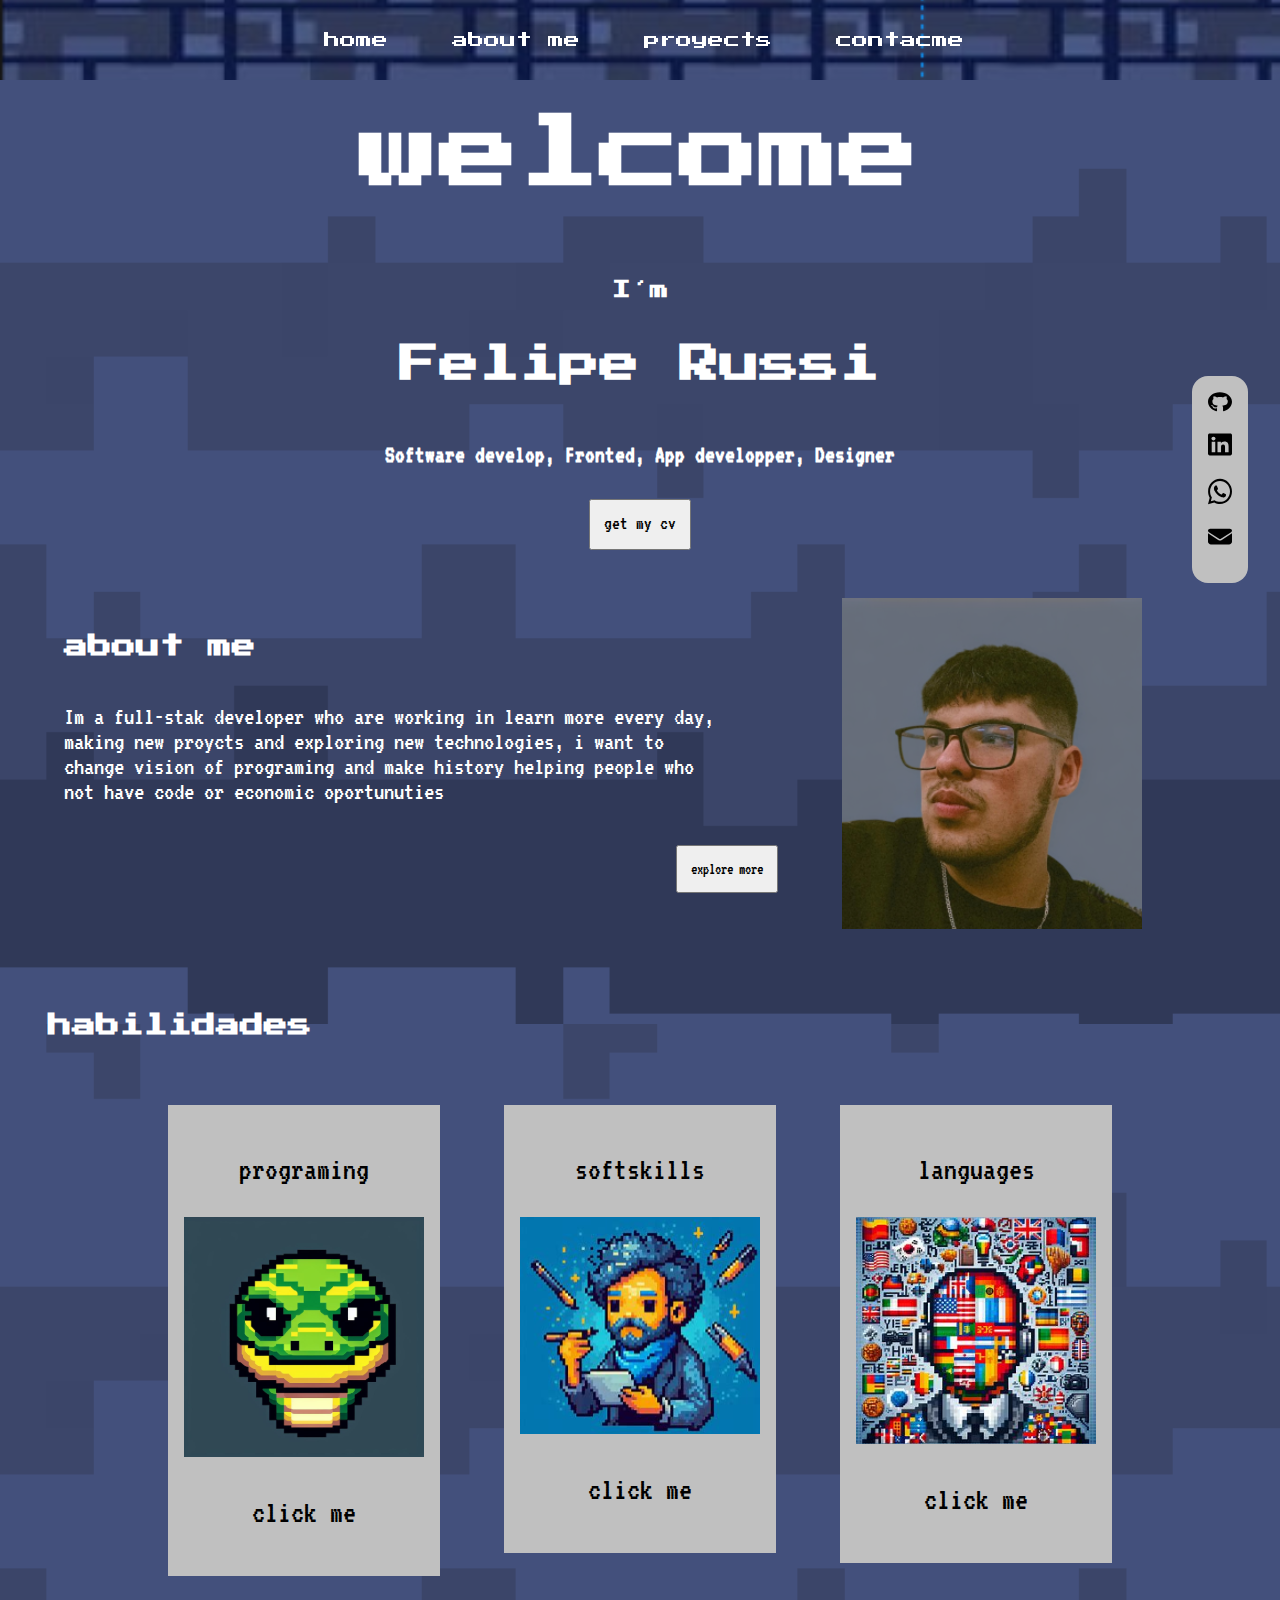
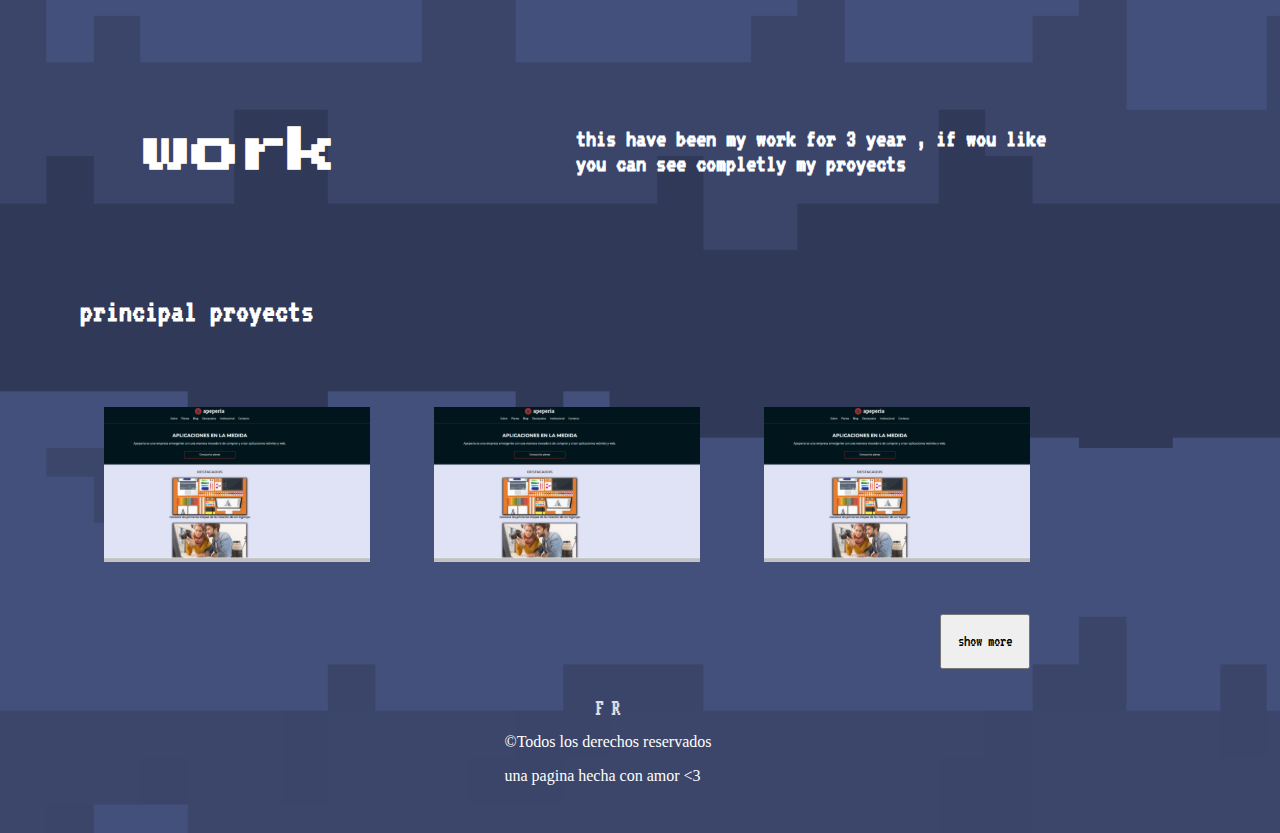
==== index.html @ 981fec52 "v1.1.1" ====
<!DOCTYPE html>
<html lang="en">
<head>
    <meta charset="UTF-8">
    <title>portafolio</title>

    <link rel="preconnect" href="https://fonts.googleapis.com">
<link rel="preconnect" href="https://fonts.gstatic.com" crossorigin>
<link href="https://fonts.googleapis.com/css2?family=Press+Start+2P&family=VT323&family=Workbench&display=swap" rel="stylesheet">
    <link rel="stylesheet" href="css/body.css">
    <link rel="stylesheet" href="css/normalize.css">

    <link rel="stylesheet" href="css/nav.css">
    <link rel="stylesheet" href="css/welcome.css">
    <link rel="stylesheet" href="css/float_button.css">
    <link rel="stylesheet" href="css/about_class.css">
    <link rel="stylesheet" href="css/habilities.css">
    <link rel="stylesheet" href="css/work.css">
    <link rel="stylesheet" href="css/footer.css">
</head>
<body style="background-image: url(img/background.svg)">
    <header>
        <nav style="background-image: url(img/navbar_background.svg)">
            <ul class="navbar">
                <li><a href="#welcome">home</a></li>
                <li><a href="#about">about me</a></li>
                <li><a href="#work">proyects</a></li>
                <li><a href="#">contacme</a></li>
            </ul>
        </nav>
    </header>
    <main>

        <div class="welcome" id="welcome">
            <h2>welcome</h2>
            <h3>I´m</h3>
            <h1>Felipe Russi</h1>
            <h4>Software develop, Fronted, App developper, Designer</h4>
            <a href="img/hoja%20de%20vida%20alvaro%20felipe%20lopez%20russi.pdf" target="_blank">
                <button type="button">get my cv</button>
            </a>
        </div>
        <div class="FloatButton">
            <a href="https://github.com/aflopez2908" target="_blank"><img src="img/github.svg"></a>
            <a href="https://www.linkedin.com/in/alvaro-felipe-lopez-russi-3a76521a1/" target="_blank"><img src="img/linkelnd.svg"></a>
            <a href="https://wa.me/573052374118"><img src="img/whatsapp.svg" target="_blank"></a>
            <a href="mailto:aflopezrussi@gmail.com"><img src="img/email.svg" target="_blank"></a>

        </div>
        <div class="about" id="about">
            <div class="about_text_area">
                <h2>about me</h2>
                <p>Im a full-stak
                    developer who are working in learn more every day,
                    making new proycts and exploring new technologies, i want to
                    change vision of programing and make history helping people who
                    not have code or economic oportunuties</p>
                <div class="about_button_class">
                    <button>explore more</button>
                </div>

            </div>
            <img src="img/avatar.svg" alt="imagen avatar" class="about_image">
        </div>
        <div class="habilities_container">
            <h2>habilidades</h2>
            <div class="habilities">

            <div class="tarjeta" onclick="mostrarHabilidad(1)">
                <div class="content">
                <p>programing</p>
                <img src="img/python.svg" alt="python image">
                <p>click me</p>
                </div>
            </div>
            <div class="tarjeta" onclick="mostrarHabilidad(2)">
                <div class="content">
                <p>softskills</p>
                <img src="img/soft.svg" alt="soft skills image">
                <p>click me</p>
                </div>
            </div>
            <div class="tarjeta" onclick="mostrarHabilidad(3)">
                <div class="content">
                <p>languages</p>
                <img src="img/lenguages.svg" alt="lenguages image">
                <p>click me</p>
                </div>
            </div>
            </div>

            <div class="habilidades" id="habilidad1">
                <button onclick="ocultarHabilidad(1)">Volver</button>

                <div class="habilidades_content">

                    <div class="content">
                <p>Python</p>
                <img src="img/python.svg" alt="python image">
                <p>click me</p>
                </div>
                    <div class="content">
                <p>React</p>
                <img src="img/react.svg" alt="react image">
                <p>click me</p>
                </div>
                    <div class="content">
                <p>css</p>
                <img src="img/css.webp" alt="css image">
                <p>click me</p>
                </div>
                    <div class="content">
                <p>html</p>
                <img src="img/html.webp" alt="html image">
                <p>click me</p>
                </div>
                    <div class="content">
                        <p>javascript</p>
                        <img src="img/javascript.webp" alt="html image">
                        <p>click me</p>
                    </div>
                    <div class="content">
                <p>oracle database</p>
                <img src="img/oracle.webp" alt="oracle image">
                <p>click me</p>
                </div>


                </div>


          </div>

          <div class="habilidades" id="habilidad2">
              <button onclick="ocultarHabilidad(2)">Volver</button>
            <div class="habilidades_content">
                <div class="content">
                <p>teamwork</p>
                <img src="img/Vector.webp" alt="#">
                <p>click me</p>
                </div>
                <div class="content">
                <p>fast learning</p>
                <img src="img/person.webp" alt="#">
                <p>click me</p>
                </div>
                <div class="content">
                <p>Resilience</p>
                <img src="img/pace.webp" alt="#">
                <p>click me</p>
                </div>
                <div class="content">
                <p>Coupling</p>
                <img src="img/handshake.webp" alt="#">
                <p>click me</p>
                </div>

                </div>

          </div>

          <div class="habilidades" id="habilidad3">
              <button onclick="ocultarHabilidad(3)">Volver</button>
            <div class="habilidades_content">
                <div class="content">
                <p>Spanish</p>
                <img src="img/españa.webp" alt="#">
                <p>click me</p>
                </div>

                <div class="content">
                <p>English</p>
                <img src="img/usa.webp" alt="#">
                <p>click me</p>
                </div>

                <div class="content">
                <p>Portuguese</p>
                <img src="img/brasil.webp" alt="#">
                <p>click me</p>
                </div>

                </div>

          </div>

          <script>
            function mostrarHabilidad(id) {
              document.getElementById('habilidad' + id).style.display = 'flex';
              document.querySelector('.habilities').style.display = 'none';
            }

            function ocultarHabilidad(id) {
              document.getElementById('habilidad' + id).style.display = 'none';
              document.querySelector('.habilities').style.display = 'flex';
            }
          </script>
        </div>
        <div class="work" id="work">

            <div class="text_work">
                <h2>work</h2>
                <h3>this have been my work for 3 year , if wou like you can see completly my proyects</h3>

            </div>
            <div class="proyects_work">

                <h3>principal proyects</h3>
                <ul>
                    <li><img src="img/image1.svg" alt="#"></li>
                    <li><img src="img/image1.svg" alt="#"></li>
                    <li><img src="img/image1.svg" alt="#"></li>
                </ul>
                <div class="button">
                <button>show more</button>
                </div>
            </div>


        </div>

    </main>

    <footer>
        <div class="logo_footer">F R</div>
        <div>
            <p>©Todos los derechos reservados</p>
            <p>una pagina hecha con amor <3</p>
        </div>
    </footer>

</body>
</html>
---- css/body.css ----
body{
    color: white;
}
---- css/nav.css ----
nav {
    align-items: center;
    justify-content: center;
    display: flex;
    padding: 1rem;
    position: fixed;
    width: 100%;
    font-family: "Press Start 2P", system-ui;

}

.navbar{
    display: flex;


}

.navbar li{

    padding-right: 4rem;
    text-decoration: none;
}
---- css/welcome.css ----
.welcome{
    display: flex;
    flex-direction: column;
    align-items: center;
    justify-content: center;
    padding-top: 3rem;
    font-family: "Press Start 2P", system-ui;
}
.welcome h1{
    font-size: 2.5rem;
}
.welcome h2{
    font-size: 5rem;
    padding-bottom: 0;
}
.welcome h4{

    font-family: "VT323", monospace;
    font-size: 1.5rem;
}
.welcome button{
    font-family: "VT323", monospace;
    padding: 0.8rem;
    font-size: 1.2rem;
}
---- css/float_button.css ----
.FloatButton{
    display: flex;
    flex-direction: column;
    margin: 1rem;
    position: fixed;
    right: 1rem;
    top: 40%;
    text-align: center;
    z-index: 100;
    background-color: silver;
    padding: 1rem;
    border-radius: 1rem;

}

.FloatButton img {

    padding-bottom: 1rem;
    width: 1.5rem;
}
---- css/about_class.css ----
.about{
    display: flex;
    padding: 2rem;
}

.about_text_area{
    display: flex;
    flex-direction: column;
    margin: 1rem;
    padding: 1rem;
    max-width: 60%;
}

.about_button_class{
    display: flex;
    align-items: end;
    justify-content: end;

}
.about_button_class button {

    margin-right: 1rem;
    margin-top: 1rem;
}

.about_image{
    padding: 1rem;
    width: 300px;
}

.about h2{
    font-family: "Press Start 2P", system-ui;
}

.about p{
    font-family: "VT323", monospace;
    font-size: 1.6rem;
    width: 90%;
}
.about button{
    font-family: "VT323", monospace;
    padding: 0.8rem;
}
---- css/habilities.css ----
.habilities_container{
    padding: 1rem;
}
.habilities_container h2{
    padding-left: 2rem;
    font-family: "Press Start 2P", system-ui;
}
.habilities_container p{
    font-family: "VT323", monospace;
}


.habilities{
    display: flex;
    padding: 1rem;
    justify-content: center;
    align-items: stretch;

}
.content{
    margin-right: 2rem;
    padding: 1rem;
    background-color: silver;


}

.habilidades {
    display: none;
    align-items: center;

}
.habilidades button{
    height: 4rem;
    justify-content: end;
    margin-left: 2rem;
    font-family: "VT323", monospace
}

.habilidades_content{
    padding-left: 1rem;
    display: flex;
    flex-wrap: wrap;
    width: 90%;
    justify-content: center;
    align-items: center;
}
.content{
    margin: 2rem;
    text-align: center;
    color: black;
    font-size: 1.6rem;
}
.habilidades img{
    width: 10rem;
}

.tarjeta p{
    text-align: center;
    color: black;
    font-size: 2rem;
}
.tarjeta img{
    width: 15rem;
    height: 30%;
}
---- css/work.css ----
.work{
    display: flex;
    flex-direction: column;

}

.text_work{
    display: flex;
    align-items: center;
    padding-left: 6rem;
}

.text_work h2{
    padding: 3rem;
    font-family: "Press Start 2P", system-ui;
    font-size: 3rem;


}
.text_work h3 {
    width: 40%;
    margin-left: 12rem;
    font-family: "VT323", monospace;
    font-size: 1.6rem;
}

.proyects_work{
    display: flex;
    flex-direction: column;
    padding-left: 2rem;
}

.proyects_work h3{
    font-family: "VT323", monospace;
    font-size: 2rem;
    padding-left: 3rem;


}

.proyects_work ul{
    display: flex;
    align-items: center;

}

.proyects_work li{
    padding: 2rem;
}

.button{
    display: flex;
    justify-content:flex-end;
    width: 80%;
    font-family: "VT323", monospace;
}

.button button{
    padding: 1rem;
    font-size: 1.3;
}
---- css/footer.css ----
footer{
    display: flex;
    align-items: center;
    justify-content: center;
    flex-direction: column;
    width: 90%;
    padding: 2rem;

}

.logo_footer{
    font-family: Workbench, serif;
}
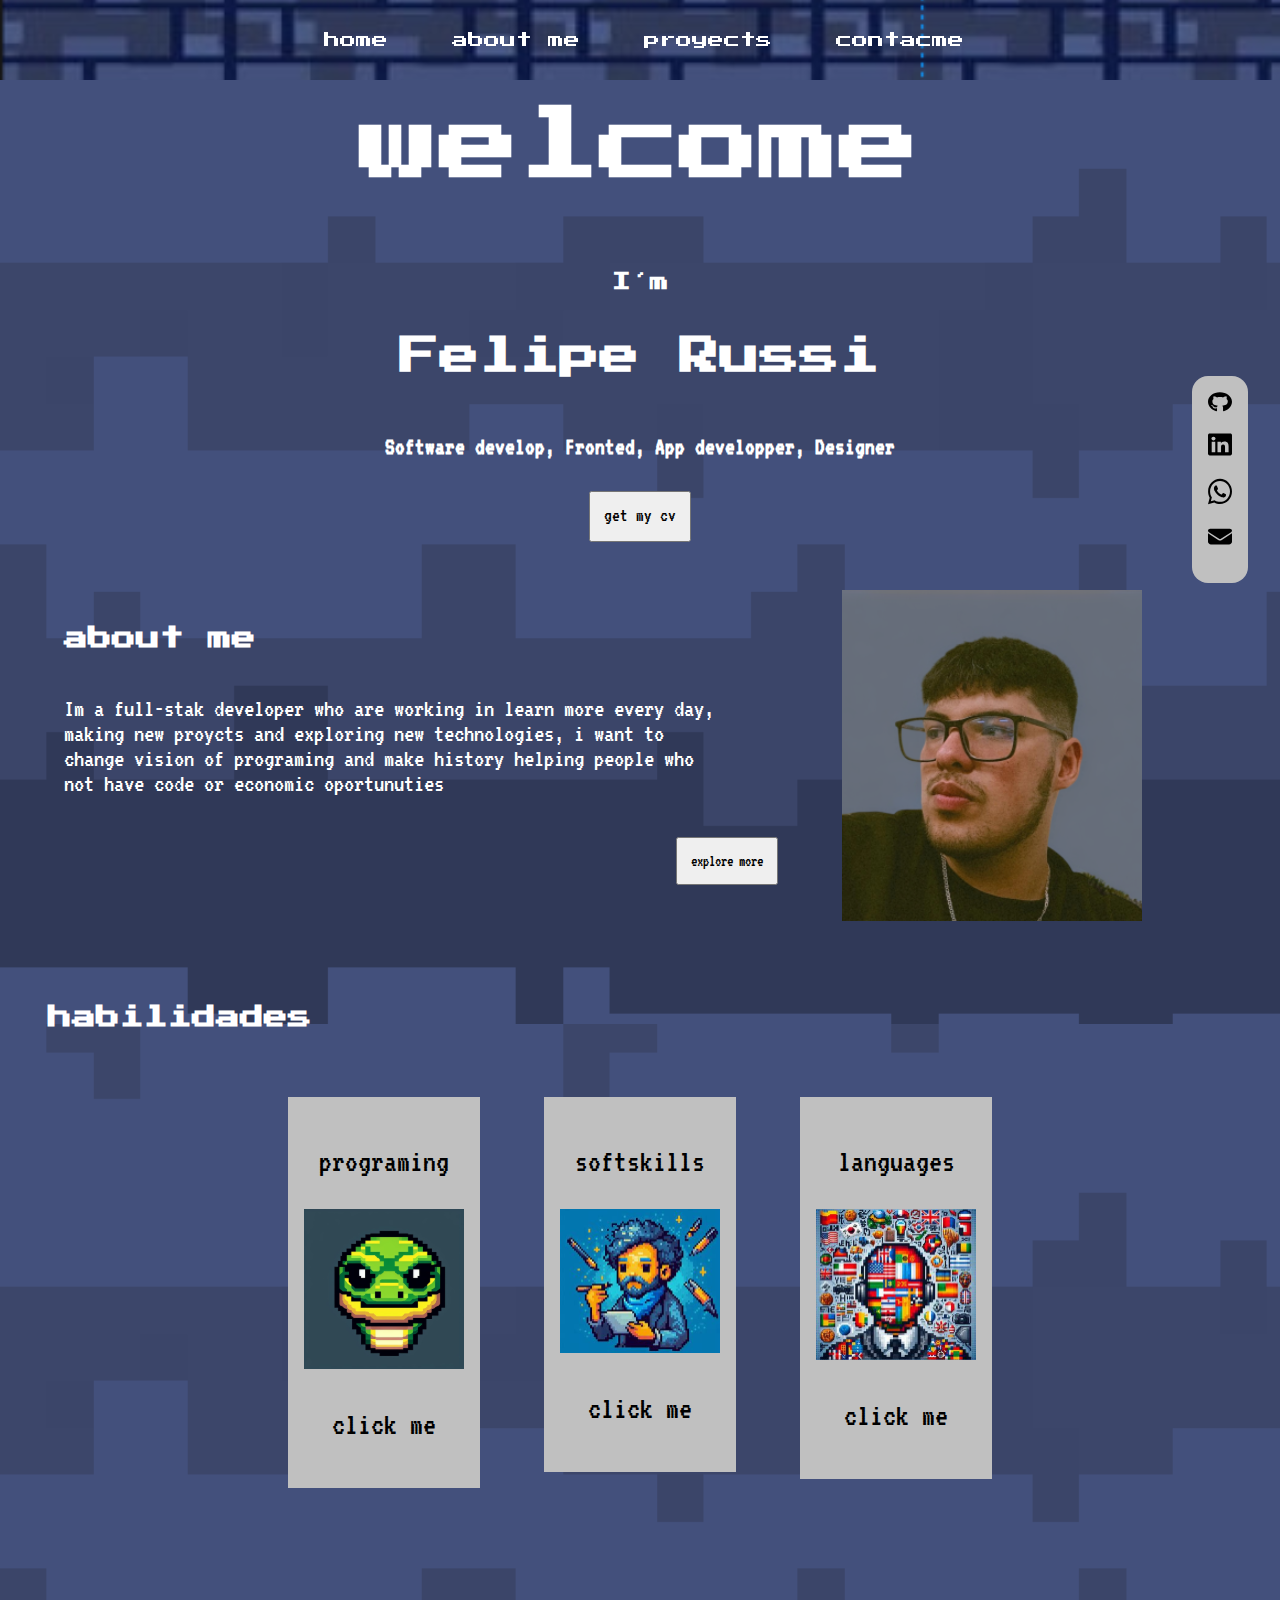
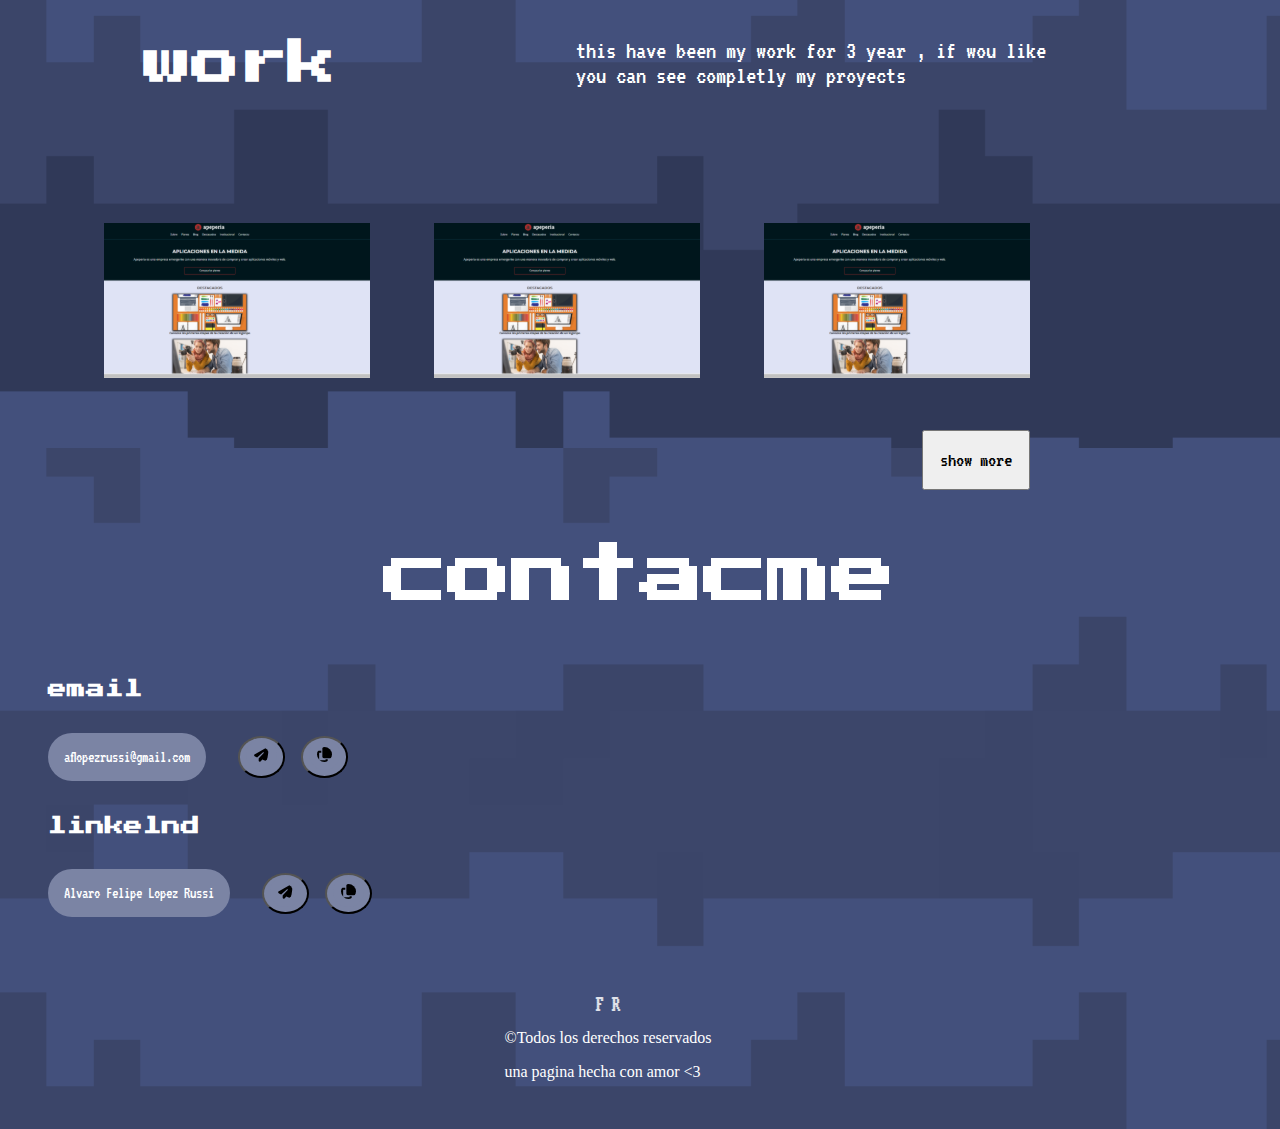
==== commit d0c8efc1: "v1.2" ====
--- a/index.html
+++ b/index.html
@@ -5,8 +5,8 @@
     <title>portafolio</title>
 
     <link rel="preconnect" href="https://fonts.googleapis.com">
-<link rel="preconnect" href="https://fonts.gstatic.com" crossorigin>
-<link href="https://fonts.googleapis.com/css2?family=Press+Start+2P&family=VT323&family=Workbench&display=swap" rel="stylesheet">
+    <link rel="preconnect" href="https://fonts.gstatic.com" crossorigin>
+    <link href="https://fonts.googleapis.com/css2?family=Press+Start+2P&family=VT323&family=Workbench&display=swap" rel="stylesheet">
     <link rel="stylesheet" href="css/body.css">
     <link rel="stylesheet" href="css/normalize.css">
 
@@ -16,7 +16,10 @@
     <link rel="stylesheet" href="css/about_class.css">
     <link rel="stylesheet" href="css/habilities.css">
     <link rel="stylesheet" href="css/work.css">
+    <link rel="stylesheet" href="css/contac.css">
     <link rel="stylesheet" href="css/footer.css">
+    <link rel="stylesheet" href="copy.js">
+
 </head>
 <body style="background-image: url(img/background.svg)">
     <header>
@@ -25,7 +28,7 @@
                 <li><a href="#welcome">home</a></li>
                 <li><a href="#about">about me</a></li>
                 <li><a href="#work">proyects</a></li>
-                <li><a href="#">contacme</a></li>
+                <li><a href="#contac">contacme</a></li>
             </ul>
         </nav>
     </header>
@@ -200,22 +203,51 @@
 
             <div class="text_work">
                 <h2>work</h2>
-                <h3>this have been my work for 3 year , if wou like you can see completly my proyects</h3>
+                <p>this have been my work for 3 year , if wou like you can see completly my proyects</p>
 
             </div>
             <div class="proyects_work">
 
-                <h3>principal proyects</h3>
                 <ul>
                     <li><img src="img/image1.svg" alt="#"></li>
                     <li><img src="img/image1.svg" alt="#"></li>
                     <li><img src="img/image1.svg" alt="#"></li>
                 </ul>
                 <div class="button">
-                <button>show more</button>
-                </div>
-            </div>
-
+                    <a href="portafolio.html"><button>show more</button></a>
+                </div>
+            </div>
+
+
+        </div>
+        <div class="contact" id="contac">
+
+            <h2>contacme</h2>
+            <div class="contacts">
+
+                <div class="grupo">
+                    <h3>email</h3>
+                    <div class="grupo_texto">
+                        <p id="textoACopiar">aflopezrussi@gmail.com</p>
+                        <a href="mailto:aflopezrussi@gmail.com"><button><img src="img/send.svg" alt="send"></button></a>
+                        <button id="botonCopiar"><img src="img/copy.svg" alt="copy"></button>
+
+                    </div>
+                </div>
+                <div class="grupo"></div>
+
+                <div class="grupo">
+                    <h3>linkelnd</h3>
+                    <div class="grupo_texto">
+                        <p id="textoACopiar1">Alvaro Felipe Lopez Russi</p>
+                        <a href="https://www.linkedin.com/in/alvaro-felipe-lopez-russi-3a76521a1/"><button><img src="img/send.svg" alt="send"></button></a>
+                        <button id="botonCopiar1"><img src="img/copy.svg" alt="copy"></button>
+                        <script src="copy.js"></script>
+                    </div>
+                </div>
+                <div class="grupo"></div>
+
+            </div>
 
         </div>
 
--- a/css/welcome.css
+++ b/css/welcome.css
@@ -3,7 +3,7 @@
     flex-direction: column;
     align-items: center;
     justify-content: center;
-    padding-top: 3rem;
+    padding-top: 2.5rem;
     font-family: "Press Start 2P", system-ui;
 }
 .welcome h1{
--- a/css/habilities.css
+++ b/css/habilities.css
@@ -52,15 +52,18 @@
     font-size: 1.6rem;
 }
 .habilidades img{
-    width: 10rem;
+    width: 8rem;
 }
 
+.tarjeta{
+    height: 50%;
+}
 .tarjeta p{
     text-align: center;
     color: black;
     font-size: 2rem;
 }
 .tarjeta img{
-    width: 15rem;
+    width: 10rem;
     height: 30%;
 }
--- a/css/work.css
+++ b/css/work.css
@@ -17,7 +17,7 @@
 
 
 }
-.text_work h3 {
+.text_work p {
     width: 40%;
     margin-left: 12rem;
     font-family: "VT323", monospace;
@@ -57,6 +57,6 @@
 
 .button button{
     padding: 1rem;
-    font-size: 1.3;
+    font-size: 1.3rem;
 }
 
--- a/css/contac.css
+++ b/css/contac.css
@@ -0,0 +1,48 @@
+.contact{
+    margin-top: 1rem;
+    padding-bottom: 2rem;
+}
+
+.contact h2 {
+    font-family: "Press Start 2P", system-ui;
+    text-align: center;
+    font-size: 4rem;
+    height: 50%;
+}
+
+.contacts{
+    display: flex;
+    flex-direction: column;
+    margin-left: 3rem;
+
+}
+.grupo h3{
+    font-family: "Press Start 2P", system-ui;
+}
+
+
+.grupo_texto{
+    display: flex;
+    align-items: center;
+}
+
+.grupo_texto p{
+    background-color: #7B84A4;
+    margin-right: 1rem;
+    padding: 1rem;
+    border-radius: 2rem;
+    font-family: "VT323", monospace;
+}
+
+.grupo_texto img{
+    background-color:#7B84A4 ;
+    padding: 0.5rem;
+    width:15px;
+    border-radius: 100%;
+}
+.grupo_texto button{
+    background-color:#7B84A4;
+    margin-left: 1rem;
+    border-radius: 100%;
+
+}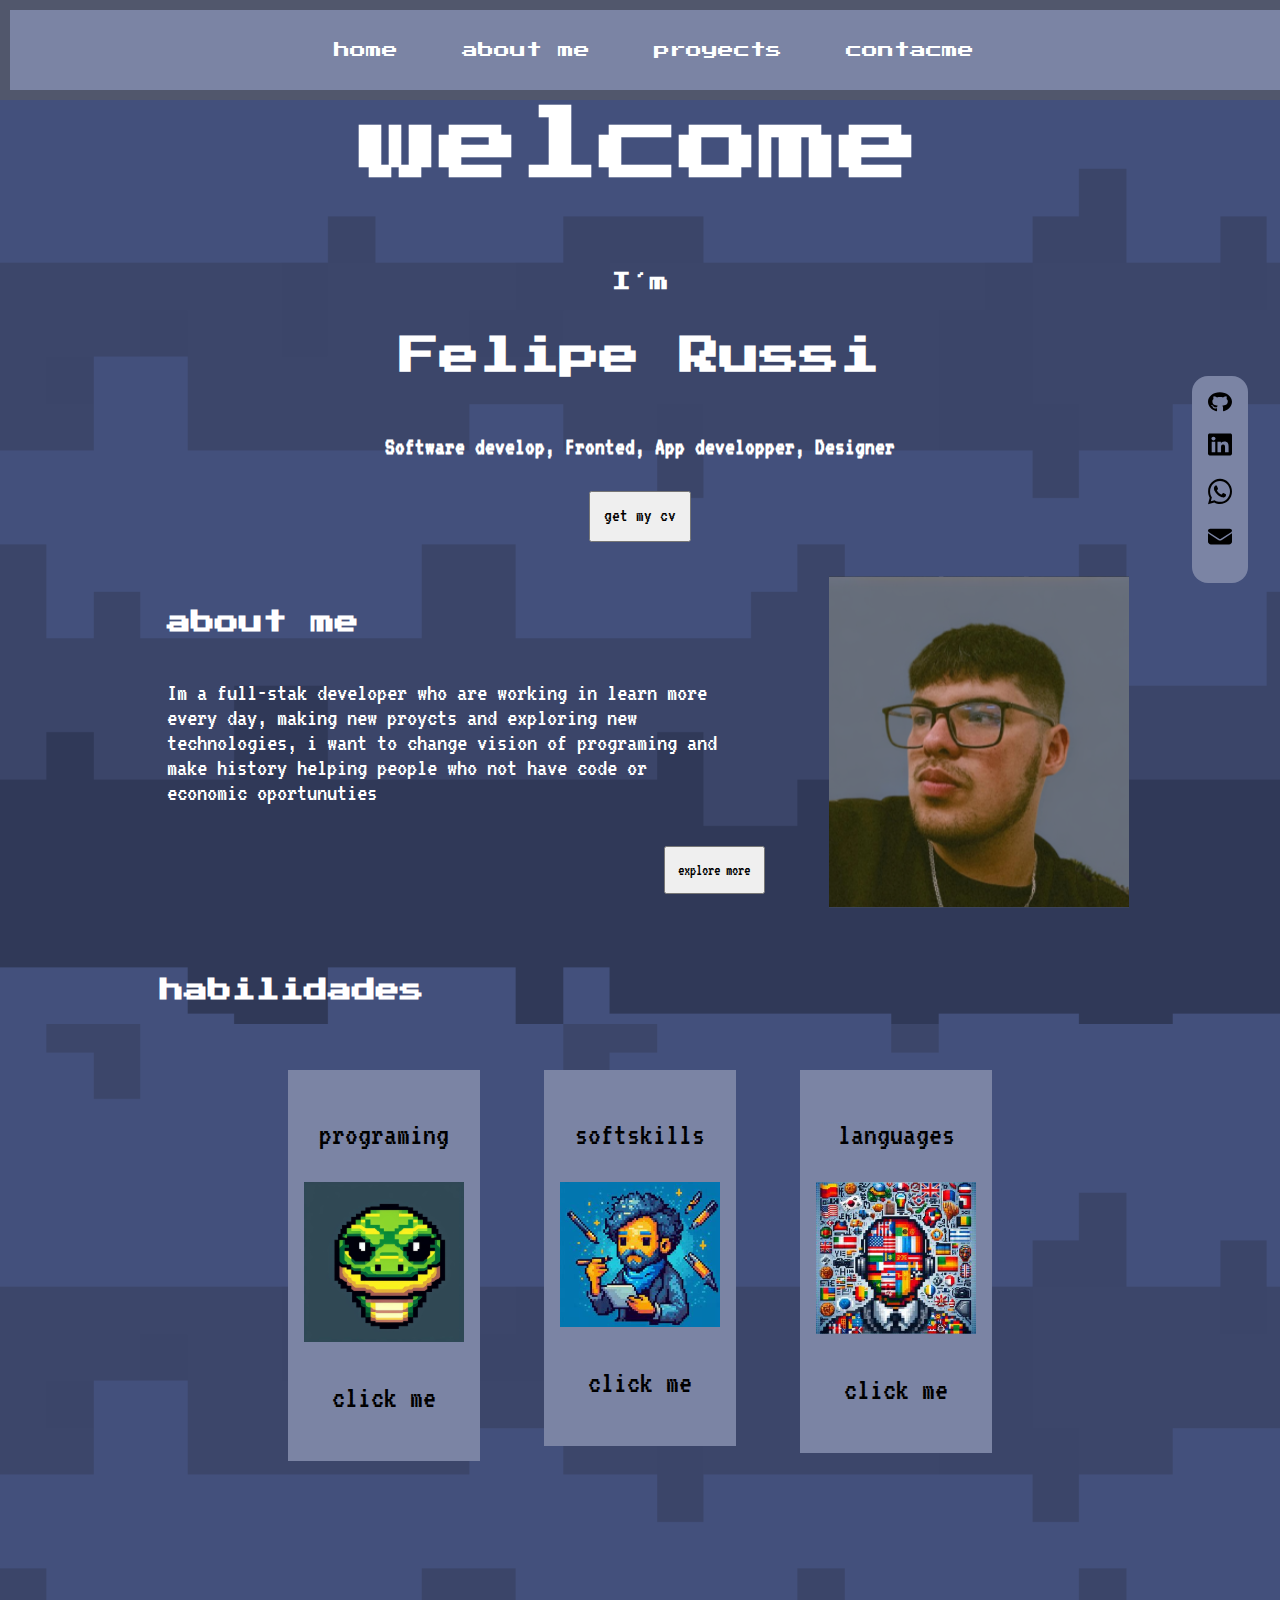
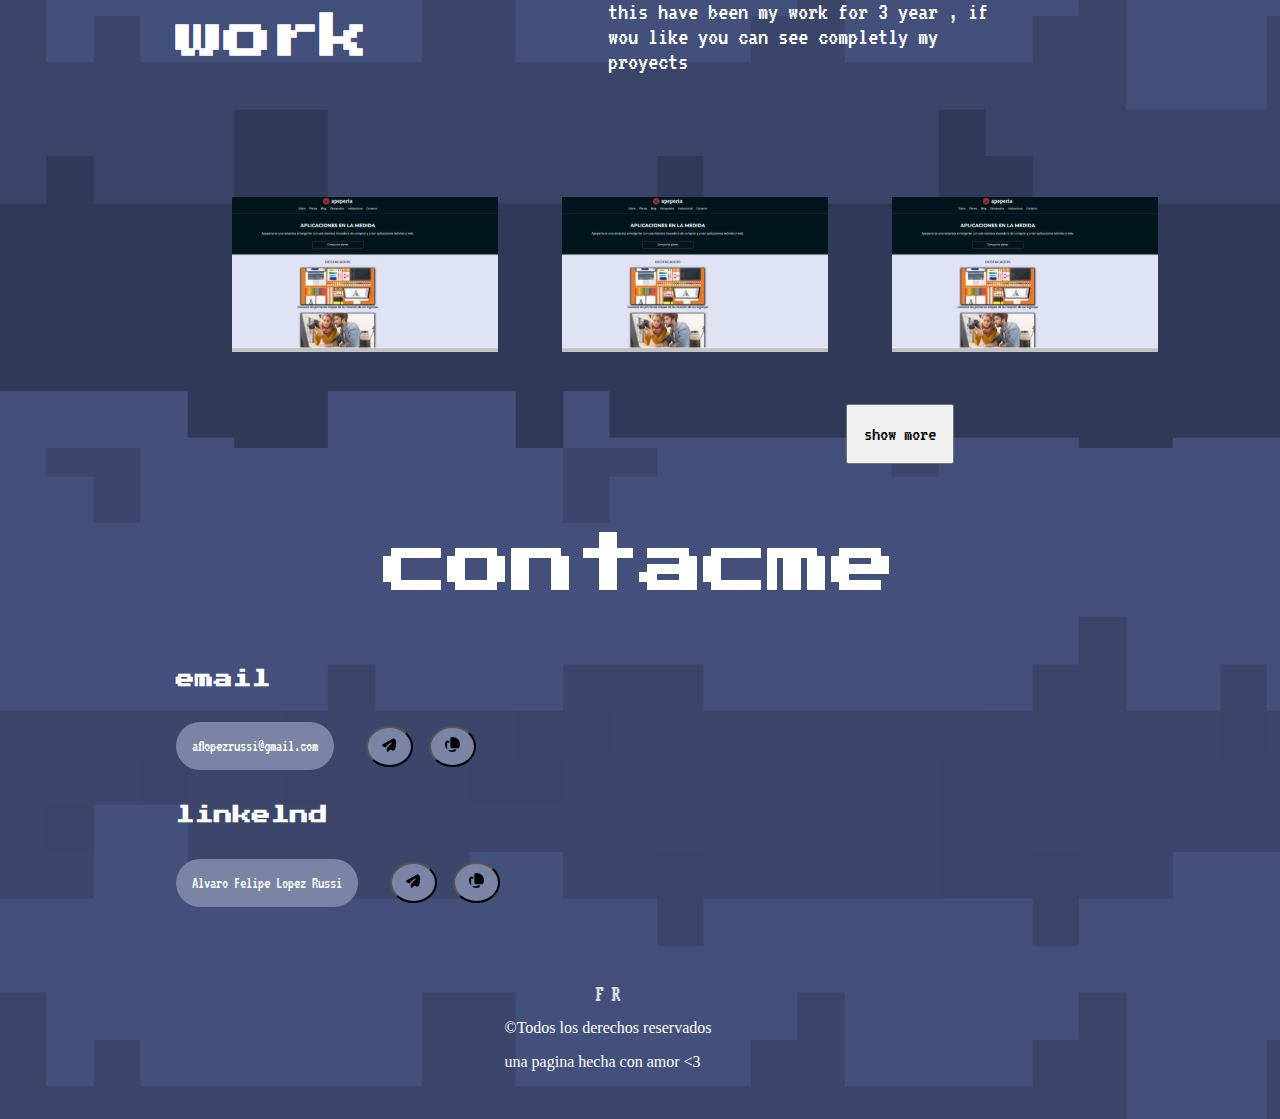
==== commit 717b2641: "v1.3" ====
--- a/index.html
+++ b/index.html
@@ -23,7 +23,7 @@
 </head>
 <body style="background-image: url(img/background.svg)">
     <header>
-        <nav style="background-image: url(img/navbar_background.svg)">
+        <nav style="background-image: /*url(img/navbar_background.svg)*/">
             <ul class="navbar">
                 <li><a href="#welcome">home</a></li>
                 <li><a href="#about">about me</a></li>
@@ -240,7 +240,7 @@
                     <h3>linkelnd</h3>
                     <div class="grupo_texto">
                         <p id="textoACopiar1">Alvaro Felipe Lopez Russi</p>
-                        <a href="https://www.linkedin.com/in/alvaro-felipe-lopez-russi-3a76521a1/"><button><img src="img/send.svg" alt="send"></button></a>
+                        <a href="https://www.linkedin.com/in/alvaro-felipe-lopez-russi-3a76521a1/" target="_blank"><button><img src="img/send.svg" alt="send"></button></a>
                         <button id="botonCopiar1"><img src="img/copy.svg" alt="copy"></button>
                         <script src="copy.js"></script>
                     </div>
--- a/css/nav.css
+++ b/css/nav.css
@@ -6,6 +6,8 @@
     position: fixed;
     width: 100%;
     font-family: "Press Start 2P", system-ui;
+    background-color:#7B84A4;
+    border:10px solid  #51576c;
 
 }
 
--- a/css/float_button.css
+++ b/css/float_button.css
@@ -7,7 +7,7 @@
     top: 40%;
     text-align: center;
     z-index: 100;
-    background-color: silver;
+    background-color: #7B84A4;
     padding: 1rem;
     border-radius: 1rem;
 
--- a/css/about_class.css
+++ b/css/about_class.css
@@ -1,6 +1,8 @@
 .about{
     display: flex;
-    padding: 2rem;
+    padding: 1rem;
+    justify-content: center;
+    width: 80%;
 }
 
 .about_text_area{
--- a/css/habilities.css
+++ b/css/habilities.css
@@ -1,5 +1,6 @@
 .habilities_container{
     padding: 1rem;
+    width: 80%;
 }
 .habilities_container h2{
     padding-left: 2rem;
@@ -20,7 +21,7 @@
 .content{
     margin-right: 2rem;
     padding: 1rem;
-    background-color: silver;
+    background-color: #7B84A4;
 
 
 }
--- a/css/work.css
+++ b/css/work.css
@@ -1,13 +1,13 @@
 .work{
     display: flex;
     flex-direction: column;
+    width: 80%;
 
 }
 
 .text_work{
     display: flex;
     align-items: center;
-    padding-left: 6rem;
 }
 
 .text_work h2{
@@ -17,8 +17,8 @@
 
 
 }
-.text_work p {
-    width: 40%;
+.text_work p{
+    width: 41%;
     margin-left: 12rem;
     font-family: "VT323", monospace;
     font-size: 1.6rem;
@@ -41,6 +41,7 @@
 .proyects_work ul{
     display: flex;
     align-items: center;
+    justify-content: space-around;
 
 }
 
--- a/css/contac.css
+++ b/css/contac.css
@@ -1,6 +1,7 @@
 .contact{
     margin-top: 1rem;
     padding-bottom: 2rem;
+    width: 80%;
 }
 
 .contact h2 {
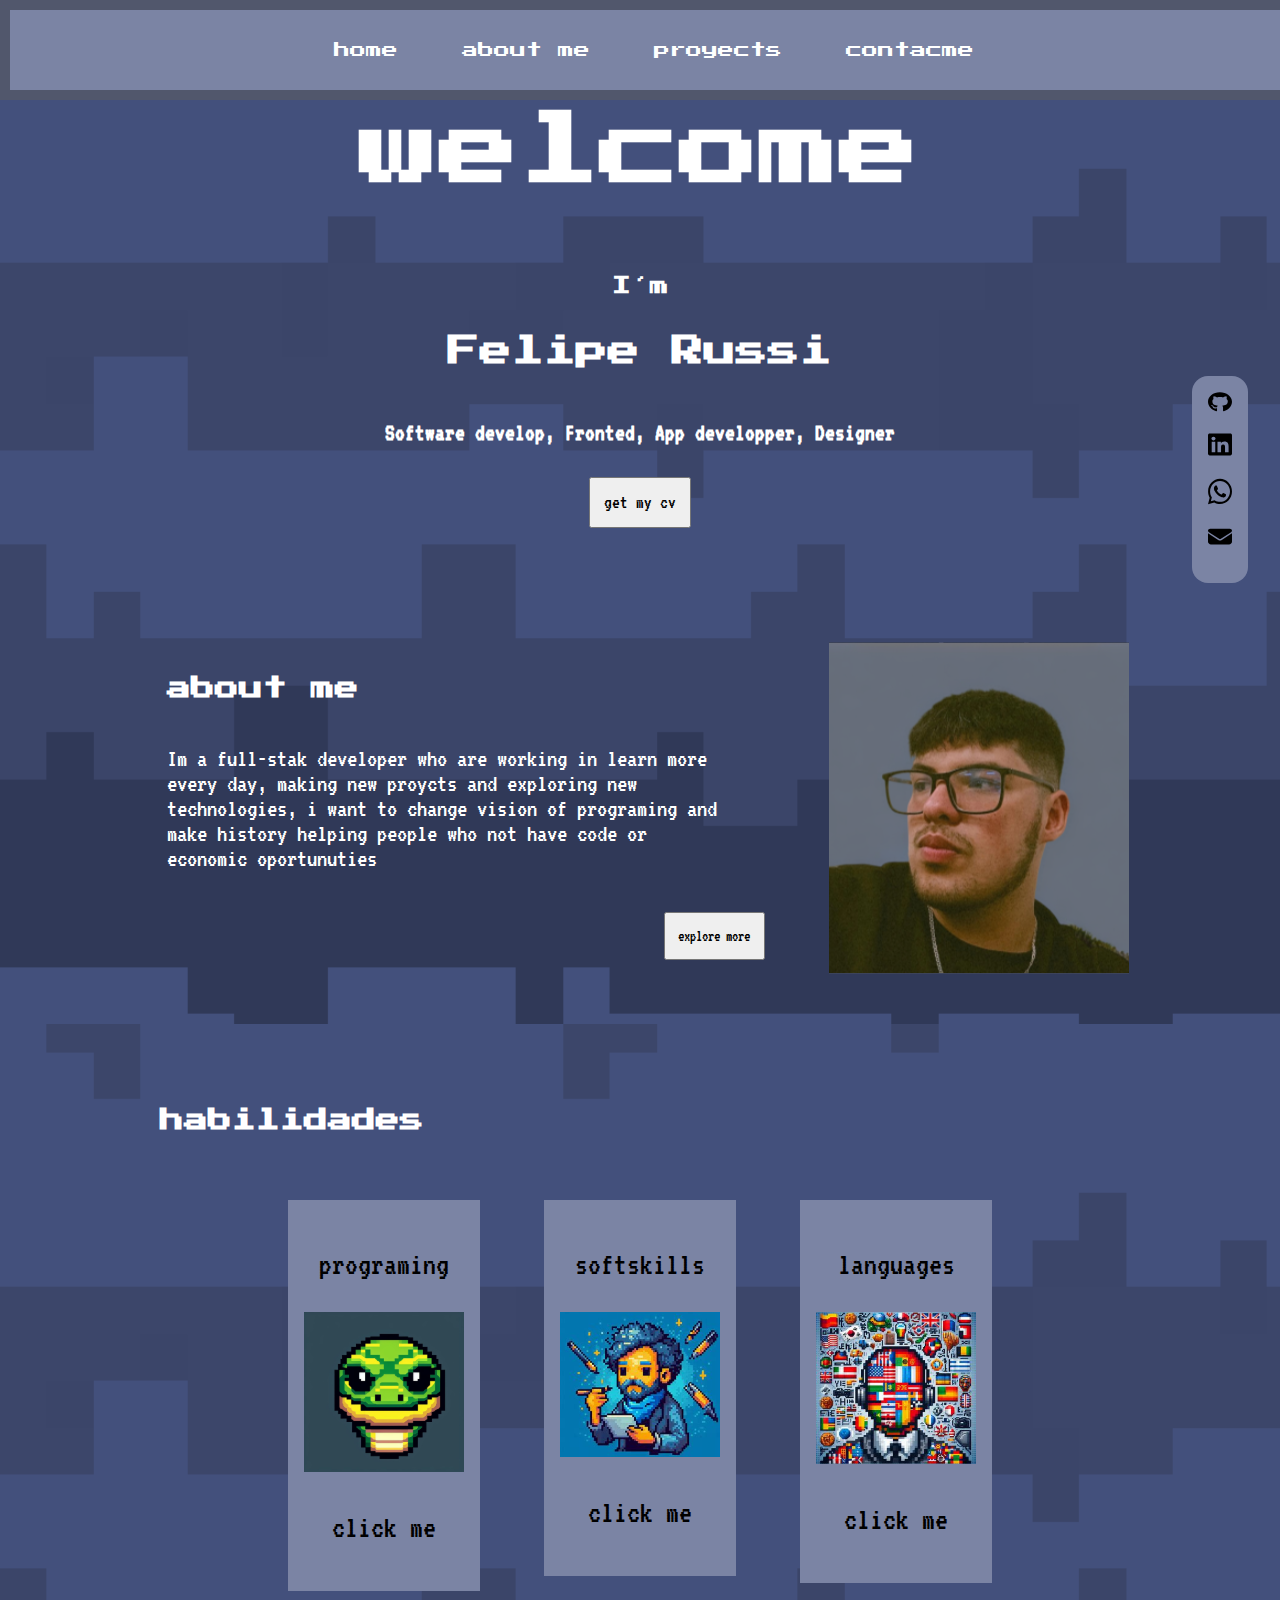
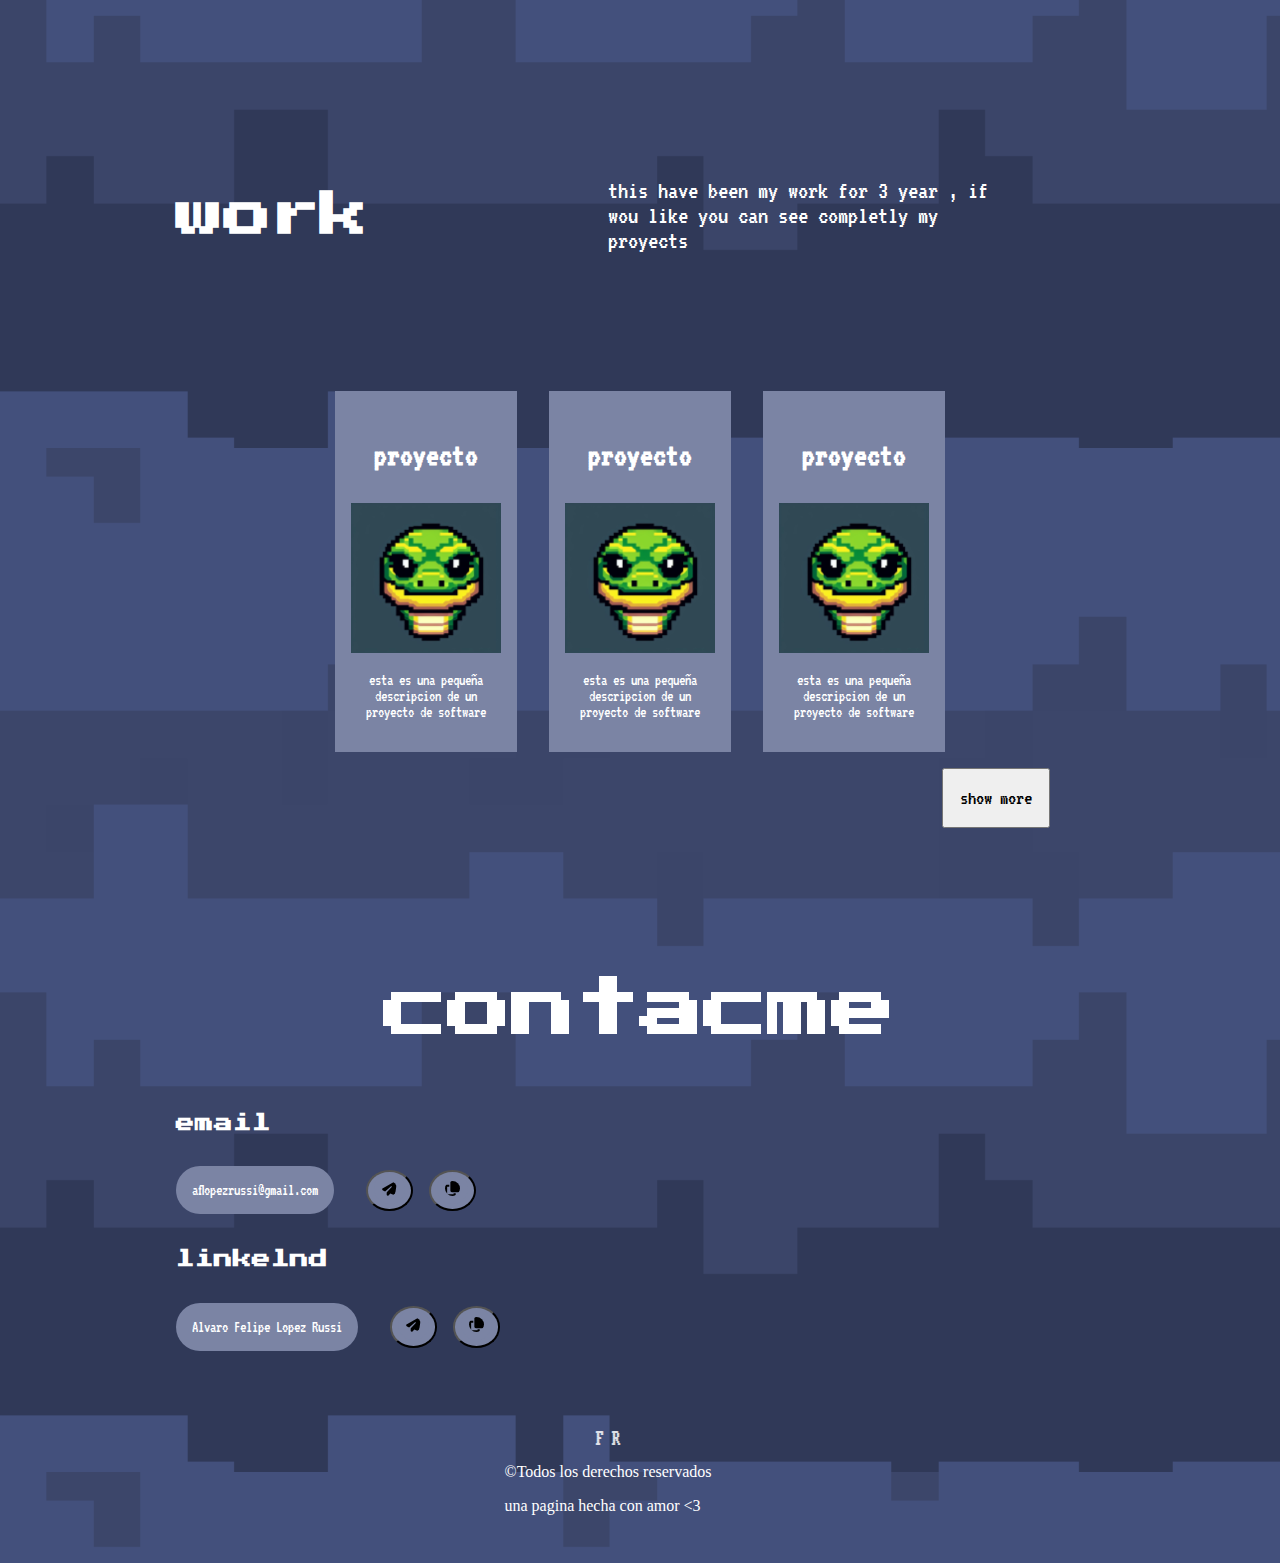
==== commit 21a0a284: "v1.3" ====
--- a/index.html
+++ b/index.html
@@ -19,6 +19,7 @@
     <link rel="stylesheet" href="css/contac.css">
     <link rel="stylesheet" href="css/footer.css">
     <link rel="stylesheet" href="copy.js">
+    <link rel="stylesheet" href="css/portafolio.css">
 
 </head>
 <body style="background-image: url(img/background.svg)">
@@ -98,35 +99,41 @@
                 <div class="habilidades_content">
 
                     <div class="content">
-                <p>Python</p>
-                <img src="img/python.svg" alt="python image">
-                <p>click me</p>
-                </div>
-                    <div class="content">
-                <p>React</p>
-                <img src="img/react.svg" alt="react image">
-                <p>click me</p>
-                </div>
-                    <div class="content">
-                <p>css</p>
-                <img src="img/css.webp" alt="css image">
-                <p>click me</p>
-                </div>
-                    <div class="content">
-                <p>html</p>
-                <img src="img/html.webp" alt="html image">
-                <p>click me</p>
-                </div>
+                        <p>Python</p>
+                        <img src="img/python.svg" alt="python image">
+                        <p>click me</p>
+                        <p class="textoOculto">Texto que aparecerá al pasar el cursor</p>
+                    </div>
+                    <div class="content">
+                        <p>React</p>
+                        <img src="img/react.svg" alt="react image">
+                        <p>click me</p>
+                        <p class="textoOculto">Texto que aparecerá al pasar el cursor</p>
+                    </div>
+                    <div class="content">
+                        <p>css</p>
+                        <img src="img/css.webp" alt="css image">
+                        <p>click me</p>
+                        <p class="textoOculto">Texto que aparecerá al pasar el cursor</p>
+                    </div>
+                    <div class="content">
+                        <p>html</p>
+                        <img src="img/html.webp" alt="html image">
+                        <p>click me</p>
+                        <p class="textoOculto">Texto que aparecerá al pasar el cursor</p>
+                    </div>
                     <div class="content">
                         <p>javascript</p>
                         <img src="img/javascript.webp" alt="html image">
                         <p>click me</p>
-                    </div>
-                    <div class="content">
-                <p>oracle database</p>
-                <img src="img/oracle.webp" alt="oracle image">
-                <p>click me</p>
-                </div>
+                        <p class="textoOculto">Texto que aparecerá al pasar el cursor</p>
+                    </div>
+                    <div class="content">
+                        <p>oracle database</p>
+                        <img src="img/oracle.webp" alt="oracle image">
+                        <p>click me</p>
+                        <p class="textoOculto">Texto que aparecerá al pasar el cursor</p>
+                    </div>
 
 
                 </div>
@@ -141,21 +148,25 @@
                 <p>teamwork</p>
                 <img src="img/Vector.webp" alt="#">
                 <p>click me</p>
+                    <p class="textoOculto">Texto que aparecerá al pasar el cursor</p>
                 </div>
                 <div class="content">
                 <p>fast learning</p>
                 <img src="img/person.webp" alt="#">
                 <p>click me</p>
+                    <p class="textoOculto">Texto que aparecerá al pasar el cursor</p>
                 </div>
                 <div class="content">
                 <p>Resilience</p>
                 <img src="img/pace.webp" alt="#">
                 <p>click me</p>
+                    <p class="textoOculto">Texto que aparecerá al pasar el cursor</p>
                 </div>
                 <div class="content">
                 <p>Coupling</p>
                 <img src="img/handshake.webp" alt="#">
                 <p>click me</p>
+                    <p class="textoOculto">Texto que aparecerá al pasar el cursor</p>
                 </div>
 
                 </div>
@@ -169,18 +180,21 @@
                 <p>Spanish</p>
                 <img src="img/españa.webp" alt="#">
                 <p>click me</p>
+                    <p class="textoOculto">Texto que aparecerá al pasar el cursor</p>
                 </div>
 
                 <div class="content">
                 <p>English</p>
                 <img src="img/usa.webp" alt="#">
                 <p>click me</p>
+                    <p class="textoOculto">Texto que aparecerá al pasar el cursor</p>
                 </div>
 
                 <div class="content">
                 <p>Portuguese</p>
                 <img src="img/brasil.webp" alt="#">
                 <p>click me</p>
+                    <p class="textoOculto">Texto que aparecerá al pasar el cursor</p>
                 </div>
 
                 </div>
@@ -206,13 +220,29 @@
                 <p>this have been my work for 3 year , if wou like you can see completly my proyects</p>
 
             </div>
-            <div class="proyects_work">
-
-                <ul>
-                    <li><img src="img/image1.svg" alt="#"></li>
-                    <li><img src="img/image1.svg" alt="#"></li>
-                    <li><img src="img/image1.svg" alt="#"></li>
-                </ul>
+            <div class="list">
+
+                <li>
+                <a href="#">
+                <h3>proyecto</h3>
+                <img src="img/python.svg" alt="#">
+                <p>esta es una pequeña descripcion de un proyecto de software</p>
+                </a>
+            </li>
+            <li>
+                <a href="#">
+                <h3>proyecto</h3>
+                <img src="img/python.svg" alt="#">
+                <p>esta es una pequeña descripcion de un proyecto de software</p>
+                </a>
+            </li>
+            <li>
+                <a href="#">
+                <h3>proyecto</h3>
+                <img src="img/python.svg" alt="#">
+                <p>esta es una pequeña descripcion de un proyecto de software</p>
+                </a>
+            </li>
                 <div class="button">
                     <a href="portafolio.html"><button>show more</button></a>
                 </div>
--- a/css/nav.css
+++ b/css/nav.css
@@ -8,6 +8,7 @@
     font-family: "Press Start 2P", system-ui;
     background-color:#7B84A4;
     border:10px solid  #51576c;
+    z-index: 100;
 
 }
 
--- a/css/welcome.css
+++ b/css/welcome.css
@@ -3,11 +3,11 @@
     flex-direction: column;
     align-items: center;
     justify-content: center;
-    padding-top: 2.5rem;
+    padding-top: 2.8rem;
     font-family: "Press Start 2P", system-ui;
 }
 .welcome h1{
-    font-size: 2.5rem;
+    font-size: 2rem;
 }
 .welcome h2{
     font-size: 5rem;
--- a/css/about_class.css
+++ b/css/about_class.css
@@ -1,8 +1,8 @@
 .about{
     display: flex;
-    padding: 1rem;
     justify-content: center;
     width: 80%;
+    padding-top: 6rem;
 }
 
 .about_text_area{
--- a/css/habilities.css
+++ b/css/habilities.css
@@ -1,5 +1,5 @@
 .habilities_container{
-    padding: 1rem;
+    padding-top: 6rem;
     width: 80%;
 }
 .habilities_container h2{
@@ -22,6 +22,7 @@
     margin-right: 2rem;
     padding: 1rem;
     background-color: #7B84A4;
+    position: relative;
 
 
 }
@@ -68,3 +69,27 @@
     width: 10rem;
     height: 30%;
 }
+.textoOculto {
+    align-items: center;
+    justify-content: center;
+  position: absolute;
+  bottom: 0;
+  left: 0;
+  width: 80%;
+    height: 80%;
+  background-color: rgba(123, 132, 164, 1);
+
+
+  color: white;
+  padding: 1rem;
+  opacity: 0; /* Inicialmente, el texto está oculto */
+  transition: opacity 0.6s ease-in-out; /* Añade una transición suave */
+    z-index: 90;
+}
+
+.content:hover .textoOculto {
+  opacity: 1; /* Al hacer hover, el texto aparece */
+}
+
+
+
--- a/css/work.css
+++ b/css/work.css
@@ -2,6 +2,7 @@
     display: flex;
     flex-direction: column;
     width: 80%;
+    padding-top: 4rem;
 
 }
 
@@ -24,29 +25,37 @@
     font-size: 1.6rem;
 }
 
-.proyects_work{
+
+
+.list{
     display: flex;
-    flex-direction: column;
-    padding-left: 2rem;
+    justify-content: center;
+    padding-top: 2rem;
+    margin-top: 1rem;
+    flex-wrap: wrap;
+    max-width: 66rem;
+}
+.list li{
+
+    background-color: #7B84A4;
+    padding: 1rem;
+    margin: 1rem;
+    text-align: center;
+    font-family: "VT323", monospace;
 }
 
-.proyects_work h3{
+.list li h3{
+    font-size: 2rem;
+    text-decoration: none;
+}
+.list p{
     font-family: "VT323", monospace;
-    font-size: 2rem;
-    padding-left: 3rem;
+    max-width: 150px;
 
 
 }
-
-.proyects_work ul{
-    display: flex;
-    align-items: center;
-    justify-content: space-around;
-
-}
-
-.proyects_work li{
-    padding: 2rem;
+.list img{
+    width: 150px;
 }
 
 .button{
--- a/css/contac.css
+++ b/css/contac.css
@@ -2,6 +2,7 @@
     margin-top: 1rem;
     padding-bottom: 2rem;
     width: 80%;
+    padding-top: 5rem;
 }
 
 .contact h2 {
--- a/css/portafolio.css
+++ b/css/portafolio.css
@@ -0,0 +1,58 @@
+.head_portafolio{
+    display: flex;
+    padding-top: 7rem;
+    justify-content: center;
+    align-items: center;
+    }
+
+.text_head_portafolio{
+    padding-right: 3rem;
+}
+
+.text_head_portafolio h2{
+    font-family: "Press Start 2P", system-ui;
+    font-size: 2.5rem;
+
+}
+.text_head_portafolio p{
+    font-family: "VT323", monospace;
+    width: 80%;
+    font-size: 1.5rem;
+}
+.head_portafolio img{
+    width: 20rem;
+}
+
+.list_portfolio{
+    display: flex;
+    justify-content: center;
+    padding-top: 2rem;
+    margin-top: 1rem;
+    flex-wrap: wrap;
+    max-width: 66rem;
+
+}
+
+.list_portfolio li{
+
+    background-color: #7B84A4;
+    padding: 1rem;
+    margin: 1rem;
+    text-align: center;
+    font-family: "VT323", monospace;
+}
+
+.list_portfolio li h3{
+    font-size: 2rem;
+    text-decoration: none;
+}
+.list_portfolio p{
+    font-family: "VT323", monospace;
+    max-width: 150px;
+
+
+}
+.list_portfolio img{
+    width: 150px;
+}
+
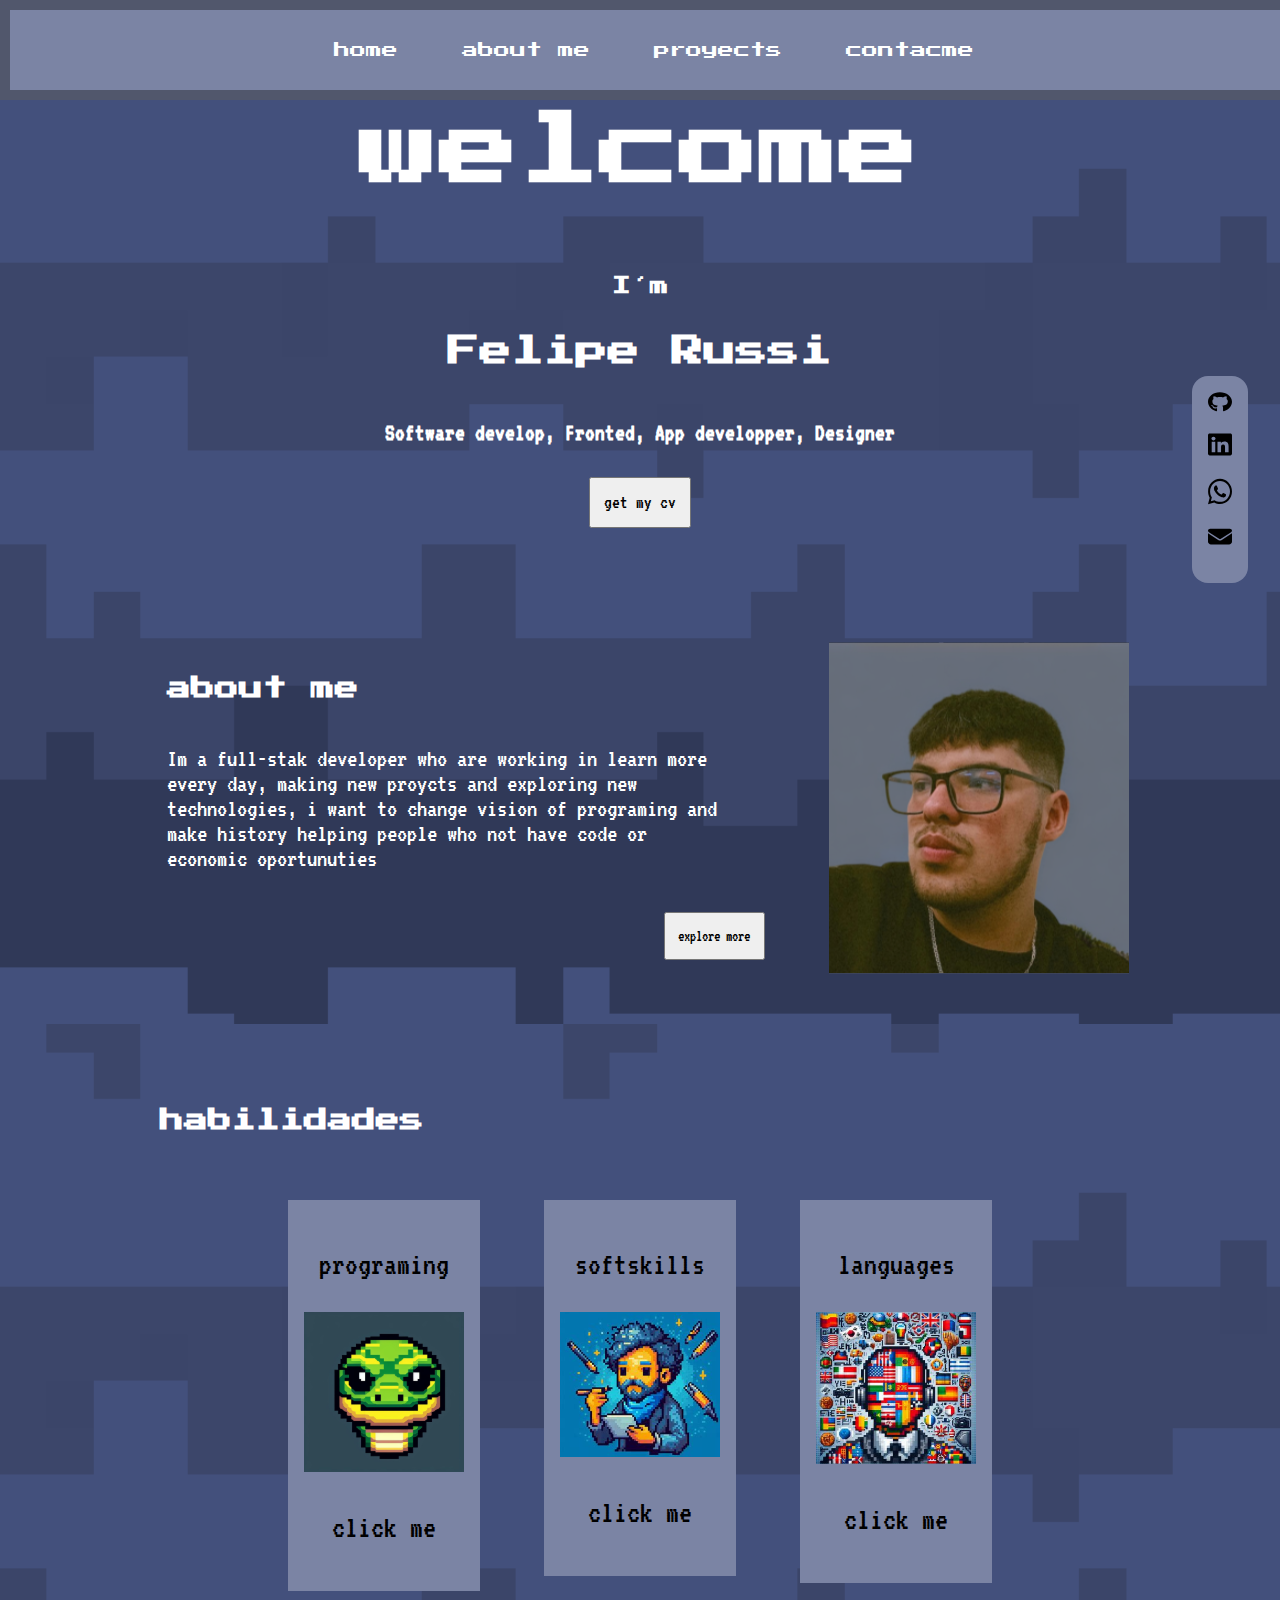
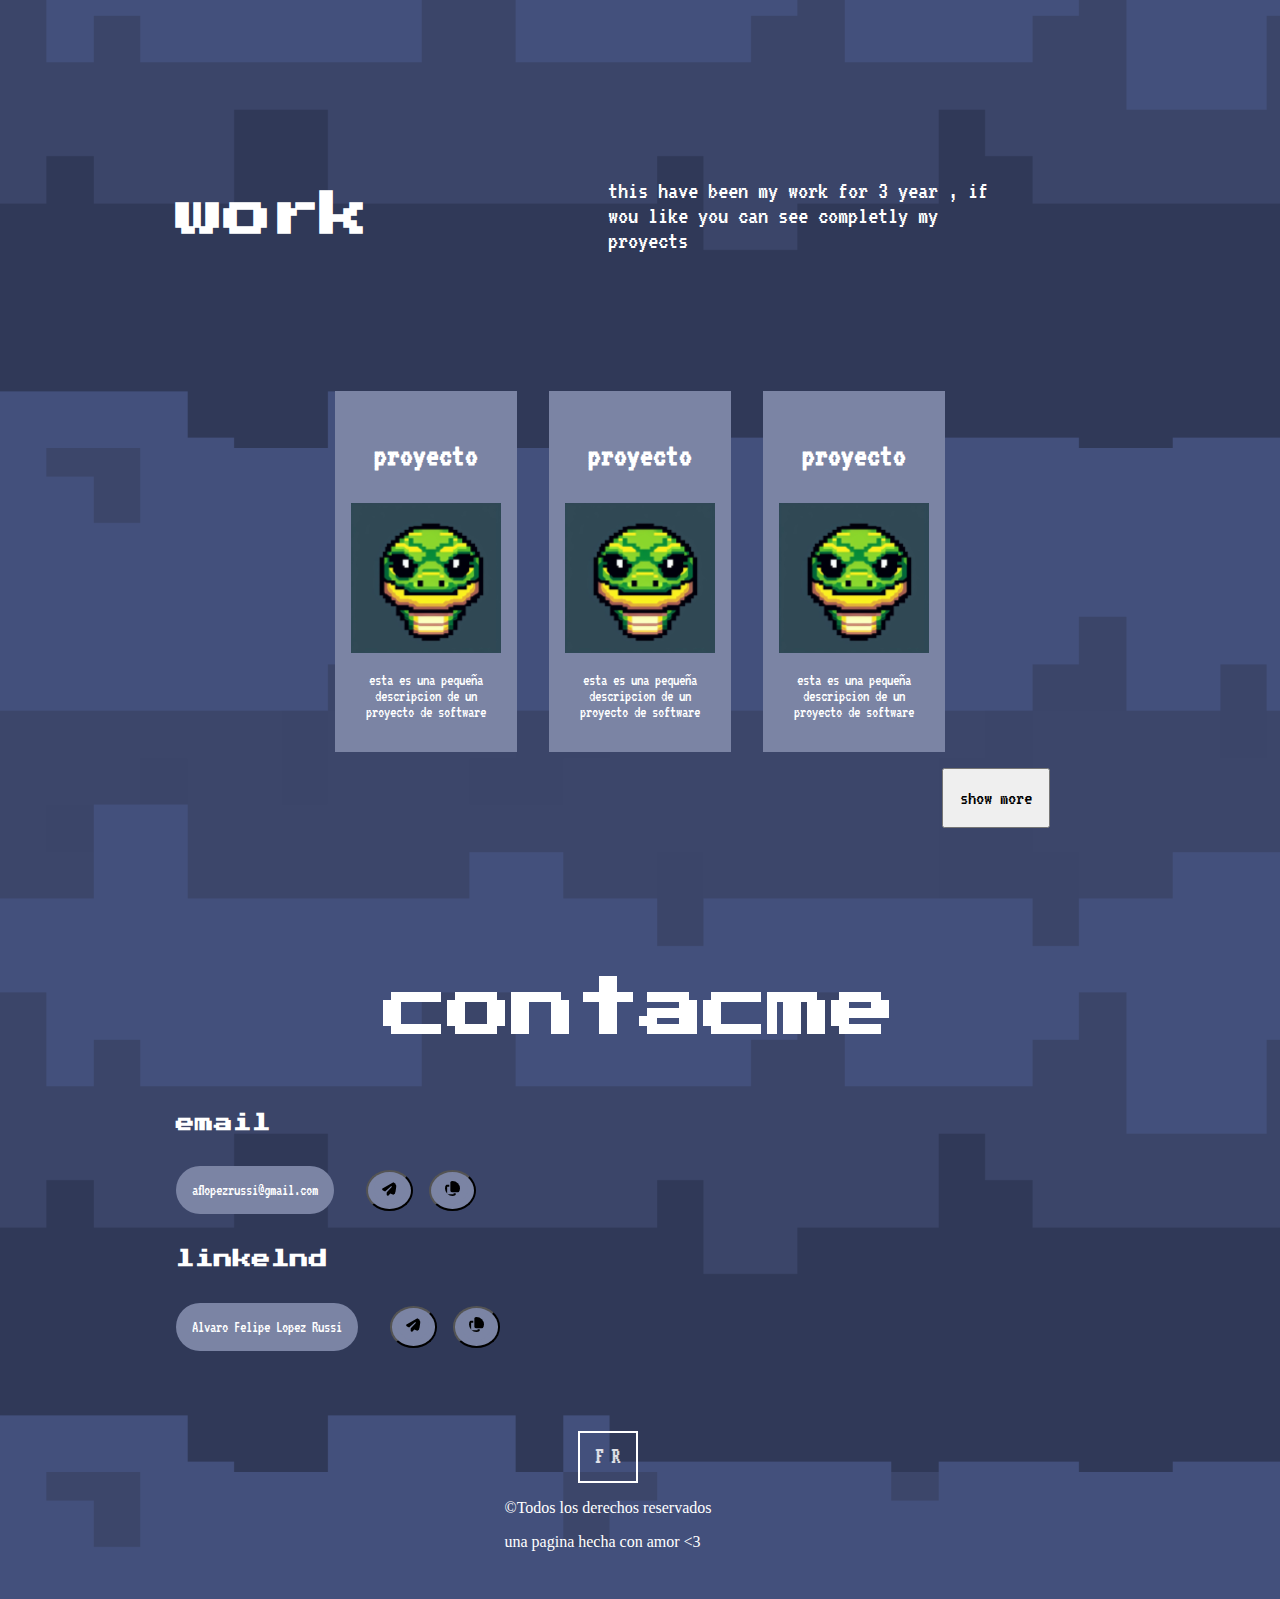
==== commit 949bdb95: "v1.3" ====
--- a/index.html
+++ b/index.html
@@ -60,7 +60,7 @@
                     change vision of programing and make history helping people who
                     not have code or economic oportunuties</p>
                 <div class="about_button_class">
-                    <button>explore more</button>
+                    <a href="about_more.html"><button>explore more</button></a>
                 </div>
 
             </div>
--- a/css/about_class.css
+++ b/css/about_class.css
@@ -42,4 +42,49 @@
 .about button{
     font-family: "VT323", monospace;
     padding: 0.8rem;
-}+}
+
+.skills{
+    padding-top: 7rem;
+}
+
+.skills h2{
+    font-family: "Press Start 2P", system-ui;
+
+}
+
+
+.grafico {
+      width: 800px;
+      height: 300px;
+      border: 1px solid #ccc;
+      padding: 20px;
+      display: flex;
+      align-items: end;
+      justify-content: center;
+      background-color: #7B84A4;
+    font-family: "VT323", monospace;
+
+    }
+    .barra {
+      display: inline-block;
+      width: 40px;
+      background-color: orangered;
+      margin-right: 10px;
+
+    }
+    .barra_container{
+      display: flex;
+      flex-direction: column;
+      padding: 1rem;
+    }
+    .identificacion{
+      display: flex;
+      flex-direction: column;
+      align-items: center;
+      justify-content: flex-start;
+      padding-bottom: 2rem;
+    }
+    .identificacion p{
+      padding-bottom: 2rem;
+    }--- a/css/footer.css
+++ b/css/footer.css
@@ -6,8 +6,12 @@
     width: 90%;
     padding: 2rem;
 
+
 }
 
 .logo_footer{
     font-family: Workbench, serif;
+    border:2px solid white;
+    padding: 1rem;
+
 }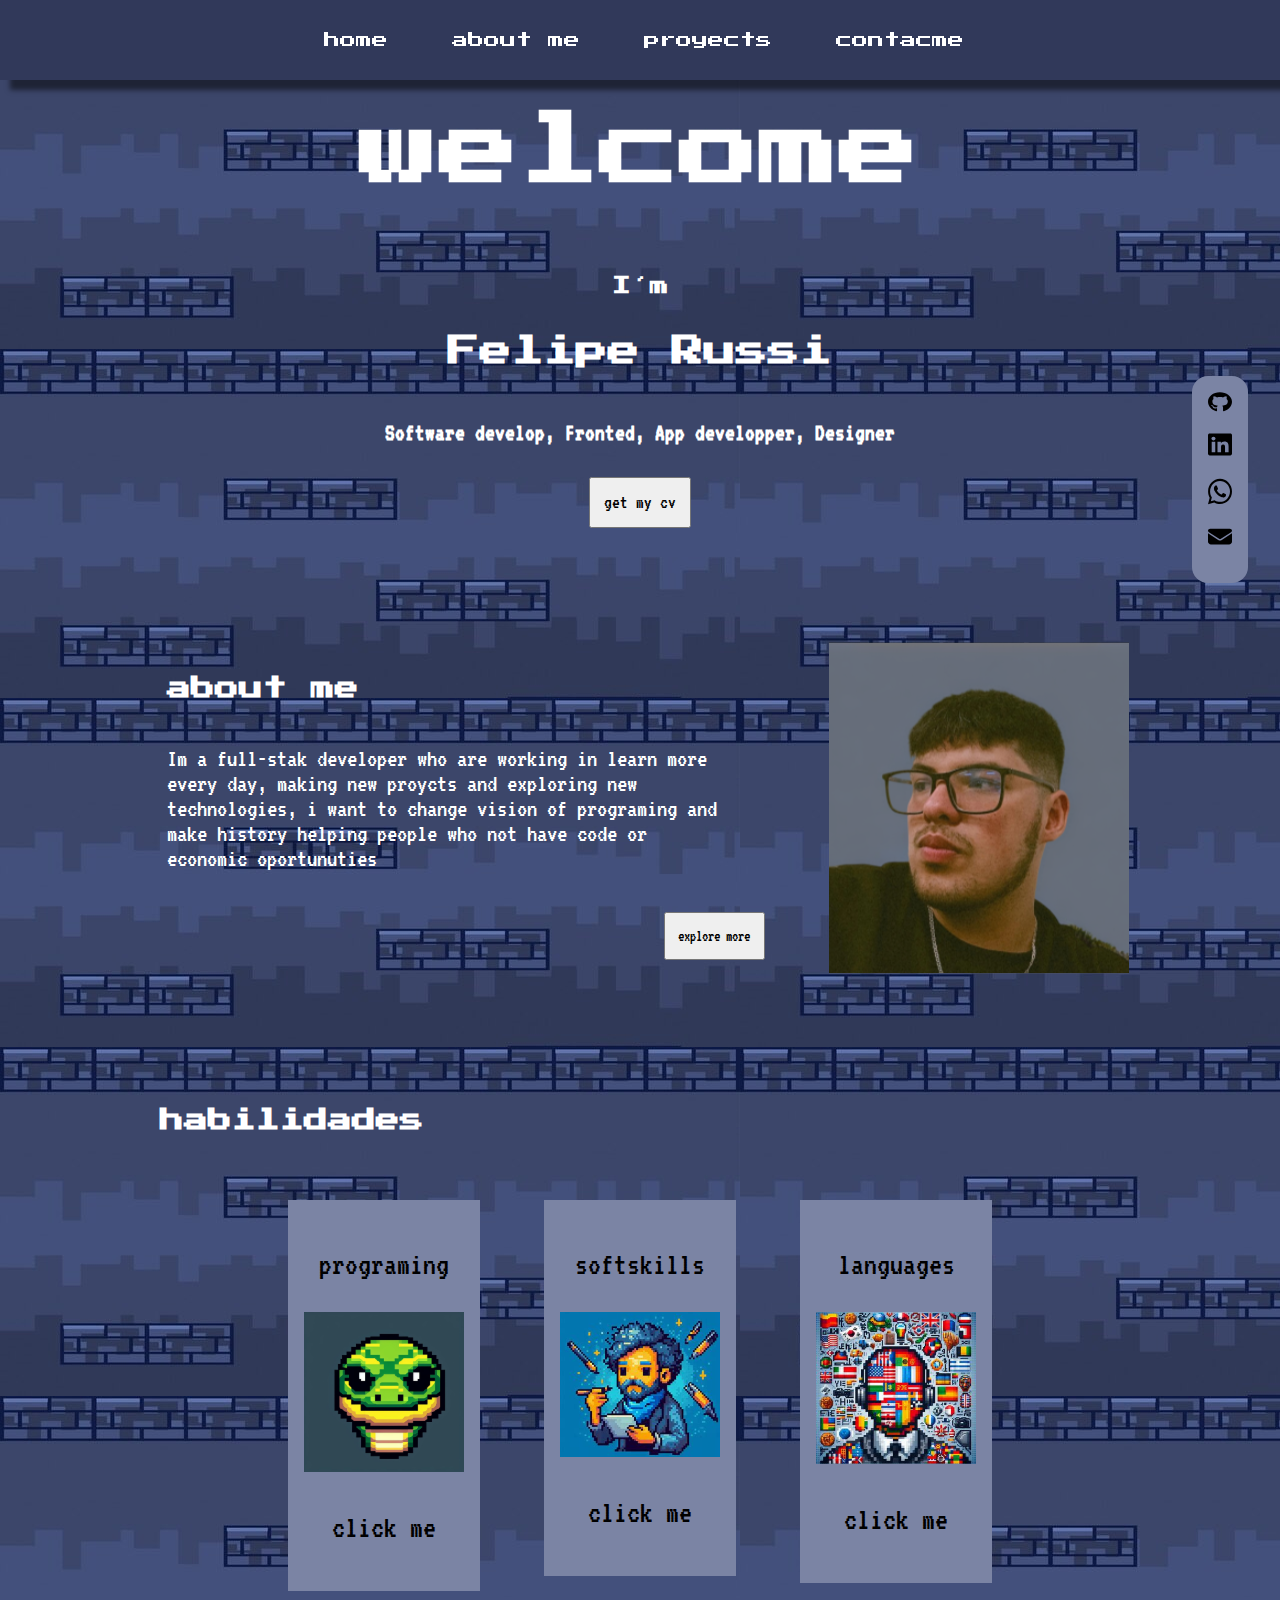
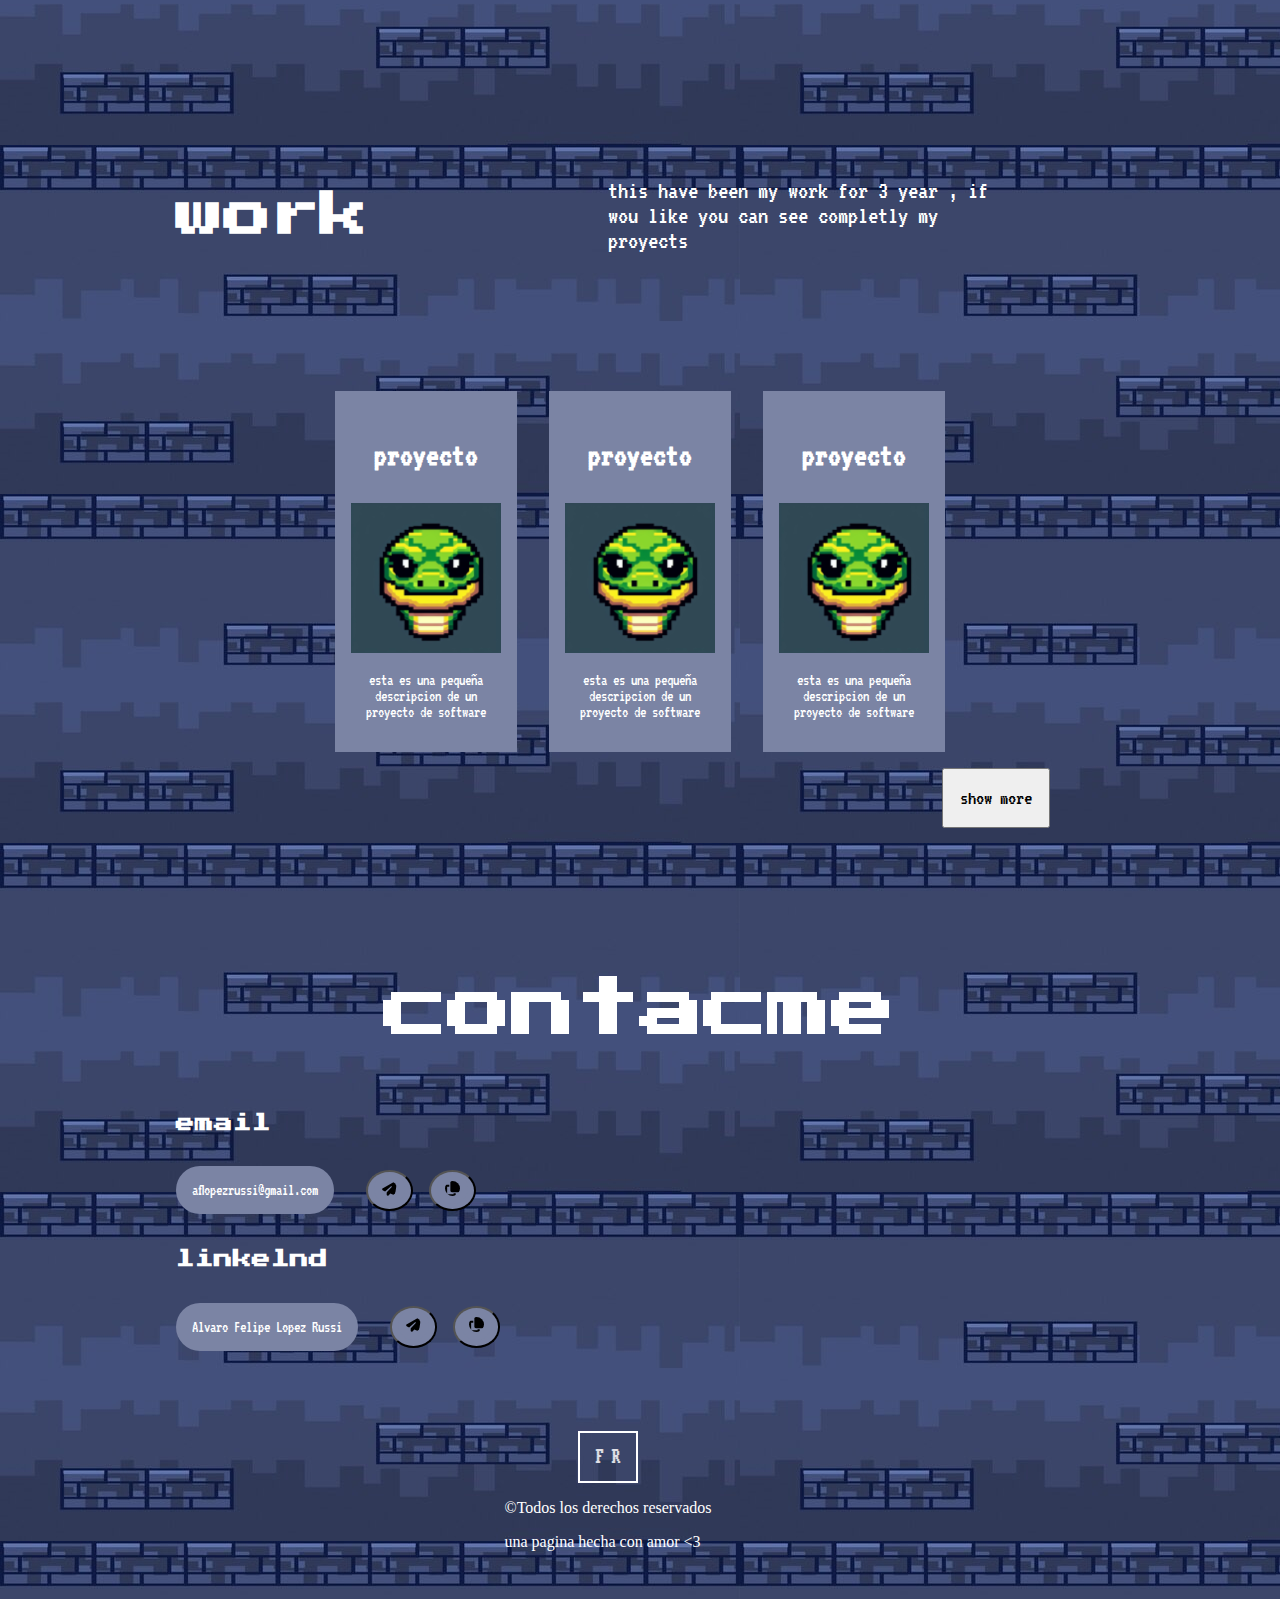
==== commit 7ddfb9d9: "v1.3" ====
--- a/index.html
+++ b/index.html
@@ -22,7 +22,7 @@
     <link rel="stylesheet" href="css/portafolio.css">
 
 </head>
-<body style="background-image: url(img/background.svg)">
+<body style="background-image: url(img/fondo2.jpg)">
     <header>
         <nav style="background-image: /*url(img/navbar_background.svg)*/">
             <ul class="navbar">
--- a/css/nav.css
+++ b/css/nav.css
@@ -6,8 +6,8 @@
     position: fixed;
     width: 100%;
     font-family: "Press Start 2P", system-ui;
-    background-color:#7B84A4;
-    border:10px solid  #51576c;
+    background-color:#31395a;
+    box-shadow: 10px 10px 5px 0px rgba(0, 0, 0, 0.5);
     z-index: 100;
 
 }
